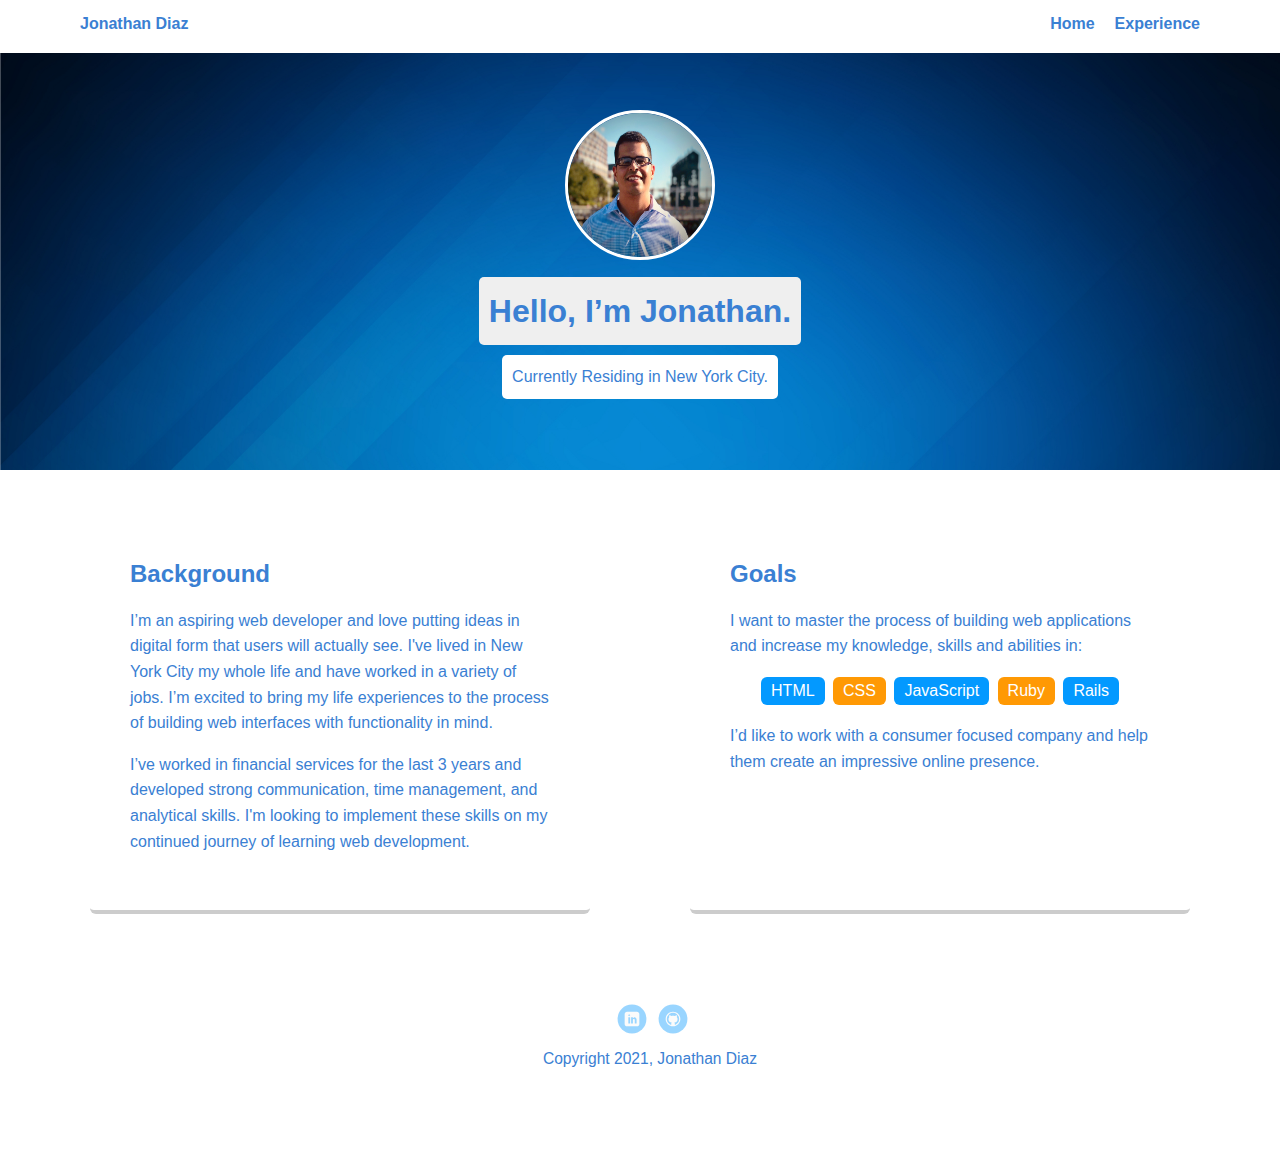
==== index.html @ 2533f2cb "Added files" ====
<!doctype html>
<html lang="en">
<head>
  <meta charset="utf-8">
  <title>Jonathan Diaz's Profile</title>
  <meta name="viewport" content="width=device-width, initial-scale=1.0">
  <link rel="stylesheet" href="styles.css">
  <link href="https://fonts.googleapis.com/css?family=Muli%7CRoboto:400,300,500,700,900" rel="stylesheet"></head>
  <body>

    <div class="main-nav">
        <ul class="nav">
          <li class="name">Jonathan Diaz</li>
          <li><a href="index.html">Home</a></li>
          <li><a href="experience.html">Experience</a></li>
        </ul>
    </div>

    <header>
      <img src="images/Profile Picture.JPG" alt="Jonathan Diaz Headshot" class="profile-image">
      <h1 class="tag name">Hello, I’m Jonathan.</h1>
      <p class="tag location">Currently Residing in New York City.</p>
    </header>

    <main class="flex">
      <div class="card">
        <h2>Background</h2>
        <p>I’m an aspiring web developer and love putting ideas in digital form that users will actually see. I've lived in New York City my whole life and have worked in a variety of jobs. I’m excited to bring my life experiences to the process of building web interfaces with functionality in mind.</p>
        <p>I’ve worked in financial services for the last 3 years and developed strong communication, time management, and analytical skills. I'm looking to implement these skills on my continued journey of learning web development.</p>
      </div> 

      <div class="card">
        <h2>Goals</h2>
        <p>I want to master the process of building web applications and increase my knowledge, skills and abilities in:</p>
        <ul class="skills">
          <li>HTML</li>
          <li>CSS</li>
          <li>JavaScript</li>
          <li>Ruby</li>
          <li>Rails</li>
        </ul>
        <p>I’d like to work with a consumer focused company and help them create an impressive online presence.</p>
      </div> 

    </main>
    <footer>
      <ul>
        <li><a href="https://www.linkedin.com/in/jonathan-diaz7" target="_blank" class="social linkedin">LinkedIn</a></li>
        <li><a href="https://github.com/Jonthedeveloper?tab=repositories" target="_blank" class="social github">Github</a></li>
      </ul>
      <p class="copyright">Copyright 2021, Jonathan Diaz</p>
    </footer>
  </body>
  </html>
---- styles.css ----
/* Global Layout Set-up */
* { 
  box-sizing: border-box;
}
  
body {
  margin: 0;
  padding: 0;
  text-align: center;
  font-family: 'Lucida Sans', 'Lucida Sans Regular', 'Lucida Grande', 'Lucida Sans Unicode', Geneva, Verdana, sans-serif;
  color: #3a80d3;
  background: white;
}
/* Link Styles */

a {
  text-decoration: none;
  color:#3a80d3;
}
a:hover {
  color: #3a80d3;
}

/* Section Styles */

.main-nav {
  width: 100%;
  background: white;
  min-height: 30px;
  padding: 10px;
  position: fixed;
  text-align: center;
}
.nav {
  display: flex;
  justify-content: space-around;
  font-weight: 700;
  list-style-type: none;
  margin: 0 auto;
  padding: 0;
}

.nav .name {
    display: block;
    margin-right: auto;
    color: #3a80d3;
}
.nav li {
  padding: 5px 10px 10px 10px;
}
.nav a {
  transition: all .5s;
}
.nav a:hover {
  color: #093376
}

header {
  text-align: center;
  background: url('images/Profile\ Background.jpg') no-repeat top center ;
  background-size: cover;
  overflow: hidden;
  padding-top: 60px;
}
header {
  line-height: 1.5;
}
header .profile-image {
  margin-top: 50px;
  width: 150px;
  height: 150px;
  border-radius: 50%;
  border: 3px solid white;
  transition: all .5s;
}
header .profile-image:hover {
  transform: scale(1.2) rotate(5deg);
}
.tag {
  background-color: #efefef;
  color: white (0, 0, 0);
  padding: 10px;
  border-radius: 5px;
  display: table;
  margin: 10px auto;
} 
.location {
  background-color: white;
  color: #3a80d3;
}
.card {
  margin: 30px;
  padding: 20px 40px 40px;
  max-width: 500px;
  text-align: left;
  background: #fff;
  border-bottom: 4px solid #ccc;
  border-radius: 6px;
  transition: all .5s;
}
.card:hover {
  border-color: #3a80d3;
}

ul.skills {
  padding: 0;
  text-align: center;
}

.skills li {
  border-radius: 6px;
  display: inline-block;
  background: #ff9904;
  color: white;
  padding: 5px 10px;
  margin: 2px;
}

.skills li:nth-child(odd) {
  background: #0399ff;
}

footer {
  width: 100%;
  min-height: 30px;
  padding: 20px 0 40px 20px;
}

footer .copyright {
  top: -8px;
  font-size: .75em;
}

footer ul {
  list-style-type: none;
  margin: 0;
  padding: 0;
}

footer ul li {
  display: inline-block;
}

a.social {
  display: inline-block;
  text-indent: -9999px;
  margin-left: 5px;
  width: 30px;
  height: 30px;
  background-size: 30px 30px;
  opacity: .4;
  transition: all .5s;
}
a.twitter {
  background-image: url(images/twitter.svg);
}
a.linkedin {
  background-image: url(images/linkedin.svg);
}
a.github {
  background-image: url(images/github.svg);
}
a.social:hover {
  opacity: 1;
}
.clearfix {
  clear: both;
}

/* Styles for larger screens */
@media screen and (min-width: 720px) {
  
  .flex {
      display: -ms-flexbox;      /* TWEENER - IE 10 */
      display: flex; 
      max-width: 1200px;
      -ms-flex-pack: distribute;
      justify-content: space-around;
      margin: 0 auto;
  }

  header {
    min-height: 470px;
  }

  .nav {
    max-width: 1200px;
    padding: 0 30px;
  }


  main {
    padding-top: 20px;
  }

  main p {
    line-height: 1.6em;
  }

  footer {
    font-size: 1.3em;
    max-width: 1200px;
    margin: 40px auto;
  }

}
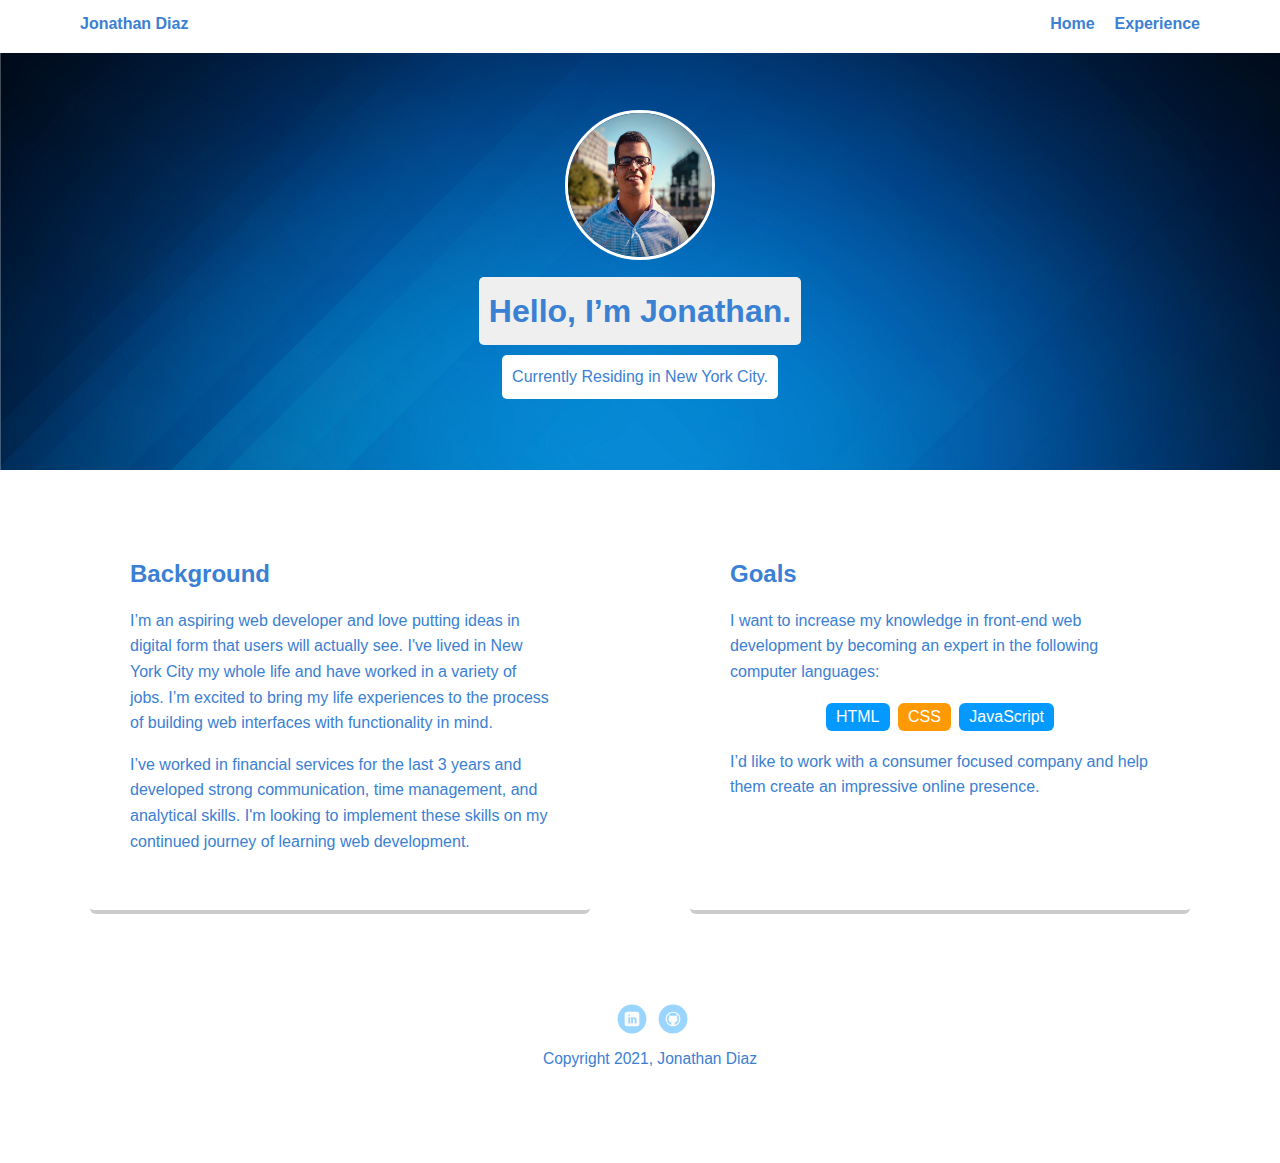
==== commit e90b175c: "updated goals description" ====
--- a/index.html
+++ b/index.html
@@ -17,7 +17,7 @@
     </div>
 
     <header>
-      <img src="images/Profile Picture.JPG" alt="Jonathan Diaz Headshot" class="profile-image">
+      <img src="images/Profile-Picture.JPG" alt="Jonathan Diaz Headshot" class="profile-image">
       <h1 class="tag name">Hello, I’m Jonathan.</h1>
       <p class="tag location">Currently Residing in New York City.</p>
     </header>
@@ -31,13 +31,11 @@
 
       <div class="card">
         <h2>Goals</h2>
-        <p>I want to master the process of building web applications and increase my knowledge, skills and abilities in:</p>
+        <p>I want to increase my knowledge in front-end web development by becoming an expert in the following computer languages:</p>
         <ul class="skills">
           <li>HTML</li>
           <li>CSS</li>
-          <li>JavaScript</li>
-          <li>Ruby</li>
-          <li>Rails</li>
+          <li>JavaScript</li> 
         </ul>
         <p>I’d like to work with a consumer focused company and help them create an impressive online presence.</p>
       </div> 
